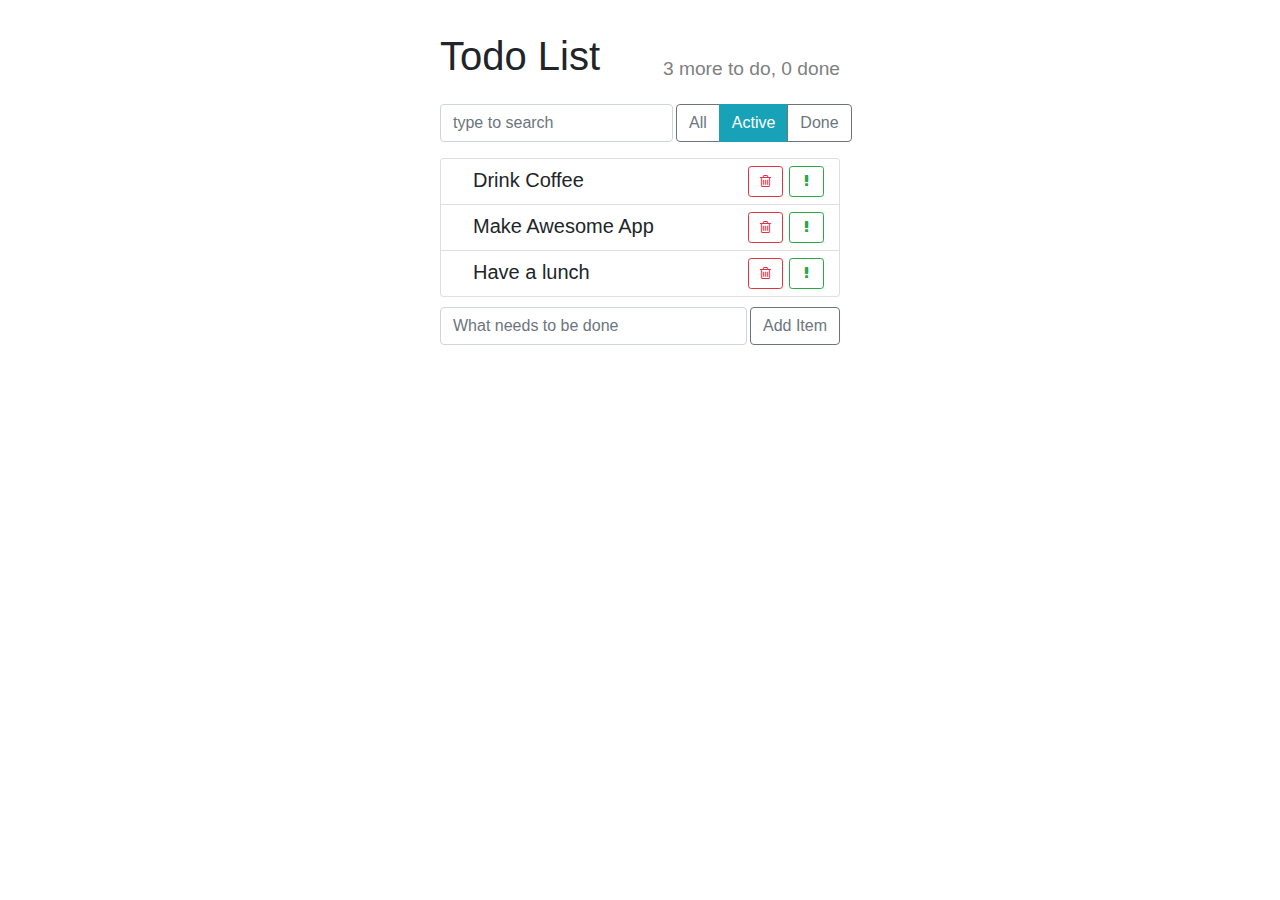
==== index.html @ 98c1689d "init for build" ====
<!doctype html><html lang="en"><head><meta charset="utf-8"><link rel="shortcut icon" href="/favicon.ico"><meta name="viewport" content="width=device-width,initial-scale=1,shrink-to-fit=no"><link rel="stylesheet" href="https://stackpath.bootstrapcdn.com/bootstrap/4.1.3/css/bootstrap.min.css"><link rel="stylesheet" href="https://stackpath.bootstrapcdn.com/font-awesome/4.7.0/css/font-awesome.min.css"><title>Todo App</title><link href="/static/css/main.889a2ac3.chunk.css" rel="stylesheet"></head><body><div id="root"></div><script>!function(l){function e(e){for(var r,t,n=e[0],o=e[1],u=e[2],f=0,i=[];f<n.length;f++)t=n[f],p[t]&&i.push(p[t][0]),p[t]=0;for(r in o)Object.prototype.hasOwnProperty.call(o,r)&&(l[r]=o[r]);for(s&&s(e);i.length;)i.shift()();return c.push.apply(c,u||[]),a()}function a(){for(var e,r=0;r<c.length;r++){for(var t=c[r],n=!0,o=1;o<t.length;o++){var u=t[o];0!==p[u]&&(n=!1)}n&&(c.splice(r--,1),e=f(f.s=t[0]))}return e}var t={},p={2:0},c=[];function f(e){if(t[e])return t[e].exports;var r=t[e]={i:e,l:!1,exports:{}};return l[e].call(r.exports,r,r.exports,f),r.l=!0,r.exports}f.m=l,f.c=t,f.d=function(e,r,t){f.o(e,r)||Object.defineProperty(e,r,{enumerable:!0,get:t})},f.r=function(e){"undefined"!=typeof Symbol&&Symbol.toStringTag&&Object.defineProperty(e,Symbol.toStringTag,{value:"Module"}),Object.defineProperty(e,"__esModule",{value:!0})},f.t=function(r,e){if(1&e&&(r=f(r)),8&e)return r;if(4&e&&"object"==typeof r&&r&&r.__esModule)return r;var t=Object.create(null);if(f.r(t),Object.defineProperty(t,"default",{enumerable:!0,value:r}),2&e&&"string"!=typeof r)for(var n in r)f.d(t,n,function(e){return r[e]}.bind(null,n));return t},f.n=function(e){var r=e&&e.__esModule?function(){return e.default}:function(){return e};return f.d(r,"a",r),r},f.o=function(e,r){return Object.prototype.hasOwnProperty.call(e,r)},f.p="/";var r=window.webpackJsonp=window.webpackJsonp||[],n=r.push.bind(r);r.push=e,r=r.slice();for(var o=0;o<r.length;o++)e(r[o]);var s=n;a()}([])</script><script src="/static/js/1.c26583f2.chunk.js"></script><script src="/static/js/main.491db43a.chunk.js"></script></body></html>
---- static/css/main.889a2ac3.chunk.css ----
.app-header{align-items:flex-end}.app-header h1{flex-grow:1}.app-header h2{font-size:1.2rem;color:grey}.search-input{width:auto;flex-grow:1;margin-right:3px}.todo-list-item{font-size:1.25rem}.todo-list-item button{width:35px;margin:3px}.todo-list-item-label{margin-left:1.25rem;line-height:35px;cursor:pointer;-webkit-user-select:none;-moz-user-select:none;-ms-user-select:none;user-select:none}.todo-list-item.done .todo-list-item-label{text-decoration:line-through}.todo-list-item.important .todo-list-item-label{font-weight:700;color:#4682b4}.todo-list .list-group-item{padding:.25rem .75rem}.item-add-form{margin-top:10px}.item-add-form input{margin-right:3px}.todo-app{margin:2rem auto 0;max-width:400px}.top-panel{margin:1rem 0}
/*# sourceMappingURL=main.889a2ac3.chunk.css.map */
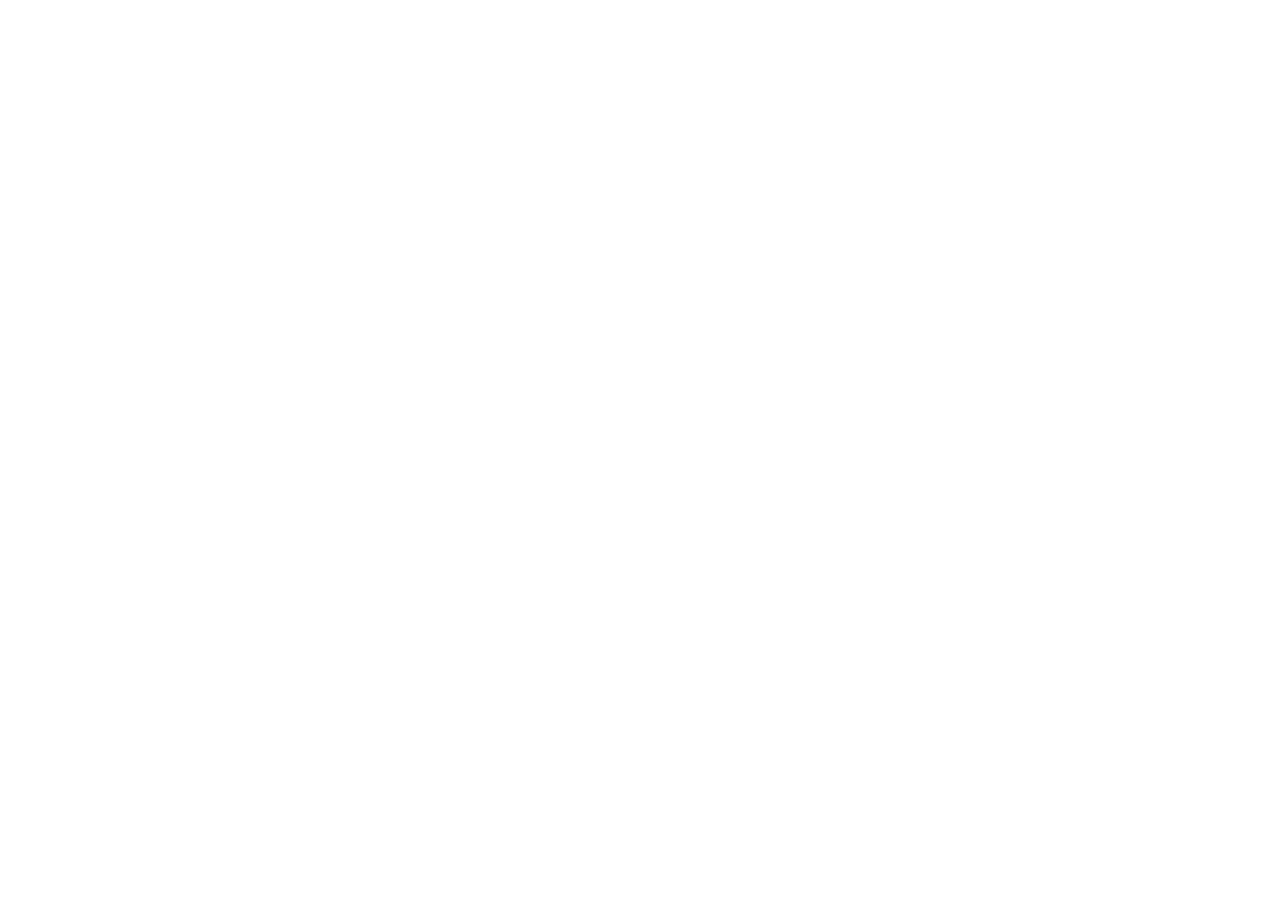
==== commit 9a0fc32b: "Update index.html" ====
--- a/index.html
+++ b/index.html
@@ -1 +1 @@
-<!doctype html><html lang="en"><head><meta charset="utf-8"><link rel="shortcut icon" href="/favicon.ico"><meta name="viewport" content="width=device-width,initial-scale=1,shrink-to-fit=no"><link rel="stylesheet" href="https://stackpath.bootstrapcdn.com/bootstrap/4.1.3/css/bootstrap.min.css"><link rel="stylesheet" href="https://stackpath.bootstrapcdn.com/font-awesome/4.7.0/css/font-awesome.min.css"><title>Todo App</title><link href="/static/css/main.889a2ac3.chunk.css" rel="stylesheet"></head><body><div id="root"></div><script>!function(l){function e(e){for(var r,t,n=e[0],o=e[1],u=e[2],f=0,i=[];f<n.length;f++)t=n[f],p[t]&&i.push(p[t][0]),p[t]=0;for(r in o)Object.prototype.hasOwnProperty.call(o,r)&&(l[r]=o[r]);for(s&&s(e);i.length;)i.shift()();return c.push.apply(c,u||[]),a()}function a(){for(var e,r=0;r<c.length;r++){for(var t=c[r],n=!0,o=1;o<t.length;o++){var u=t[o];0!==p[u]&&(n=!1)}n&&(c.splice(r--,1),e=f(f.s=t[0]))}return e}var t={},p={2:0},c=[];function f(e){if(t[e])return t[e].exports;var r=t[e]={i:e,l:!1,exports:{}};return l[e].call(r.exports,r,r.exports,f),r.l=!0,r.exports}f.m=l,f.c=t,f.d=function(e,r,t){f.o(e,r)||Object.defineProperty(e,r,{enumerable:!0,get:t})},f.r=function(e){"undefined"!=typeof Symbol&&Symbol.toStringTag&&Object.defineProperty(e,Symbol.toStringTag,{value:"Module"}),Object.defineProperty(e,"__esModule",{value:!0})},f.t=function(r,e){if(1&e&&(r=f(r)),8&e)return r;if(4&e&&"object"==typeof r&&r&&r.__esModule)return r;var t=Object.create(null);if(f.r(t),Object.defineProperty(t,"default",{enumerable:!0,value:r}),2&e&&"string"!=typeof r)for(var n in r)f.d(t,n,function(e){return r[e]}.bind(null,n));return t},f.n=function(e){var r=e&&e.__esModule?function(){return e.default}:function(){return e};return f.d(r,"a",r),r},f.o=function(e,r){return Object.prototype.hasOwnProperty.call(e,r)},f.p="/";var r=window.webpackJsonp=window.webpackJsonp||[],n=r.push.bind(r);r.push=e,r=r.slice();for(var o=0;o<r.length;o++)e(r[o]);var s=n;a()}([])</script><script src="/static/js/1.c26583f2.chunk.js"></script><script src="/static/js/main.491db43a.chunk.js"></script></body></html>+<!doctype html><html lang="en"><head> <meta charset="utf-8"> <link rel="shortcut icon" href="favicon.ico"> <base href="/todo-react-app/"> <meta name="viewport" content="width=device-width,initial-scale=1,shrink-to-fit=no"> <link rel="stylesheet" href="https://stackpath.bootstrapcdn.com/bootstrap/4.1.3/css/bootstrap.min.css"> <link rel="stylesheet" href="https://stackpath.bootstrapcdn.com/font-awesome/4.7.0/css/font-awesome.min.css"> <title>Todo App</title> <link href="static/css/main.889a2ac3.chunk.css" rel="stylesheet"></head><body><div id="root"></div><script>!function (l){function e(e){for (var r, t, n=e[0], o=e[1], u=e[2], f=0, i=[]; f < n.length; f++) t=n[f], p[t] && i.push(p[t][0]), p[t]=0; for (r in o) Object.prototype.hasOwnProperty.call(o, r) && (l[r]=o[r]); for (s && s(e); i.length;) i.shift()(); return c.push.apply(c, u || []), a()}function a(){for (var e, r=0; r < c.length; r++){for (var t=c[r], n=!0, o=1; o < t.length; o++){var u=t[o]; 0 !==p[u] && (n=!1)}n && (c.splice(r--, 1), e=f(f.s=t[0]))}return e}var t={}, p={2: 0}, c=[]; function f(e){if (t[e]) return t[e].exports; var r=t[e]={i: e, l: !1, exports:{}}; return l[e].call(r.exports, r, r.exports, f), r.l=!0, r.exports}f.m=l, f.c=t, f.d=function (e, r, t){f.o(e, r) || Object.defineProperty(e, r,{enumerable: !0, get: t})}, f.r=function (e){"undefined" !=typeof Symbol && Symbol.toStringTag && Object.defineProperty(e, Symbol.toStringTag,{value: "Module"}), Object.defineProperty(e, "__esModule",{value: !0})}, f.t=function (r, e){if (1 & e && (r=f(r)), 8 & e) return r; if (4 & e && "object"==typeof r && r && r.__esModule) return r; var t=Object.create(null); if (f.r(t), Object.defineProperty(t, "default",{enumerable: !0, value: r}), 2 & e && "string" !=typeof r) for (var n in r) f.d(t, n, function (e){return r[e]}.bind(null, n)); return t}, f.n=function (e){var r=e && e.__esModule ? function (){return e.default}: function (){return e}; return f.d(r, "a", r), r}, f.o=function (e, r){return Object.prototype.hasOwnProperty.call(e, r)}, f.p="/"; var r=window.webpackJsonp=window.webpackJsonp || [], n=r.push.bind(r); r.push=e, r=r.slice(); for (var o=0; o < r.length; o++) e(r[o]); var s=n; a()}([])</script><script src="static/js/1.c26583f2.chunk.js"></script><script src="static/js/main.491db43a.chunk.js"></script></body></html>
